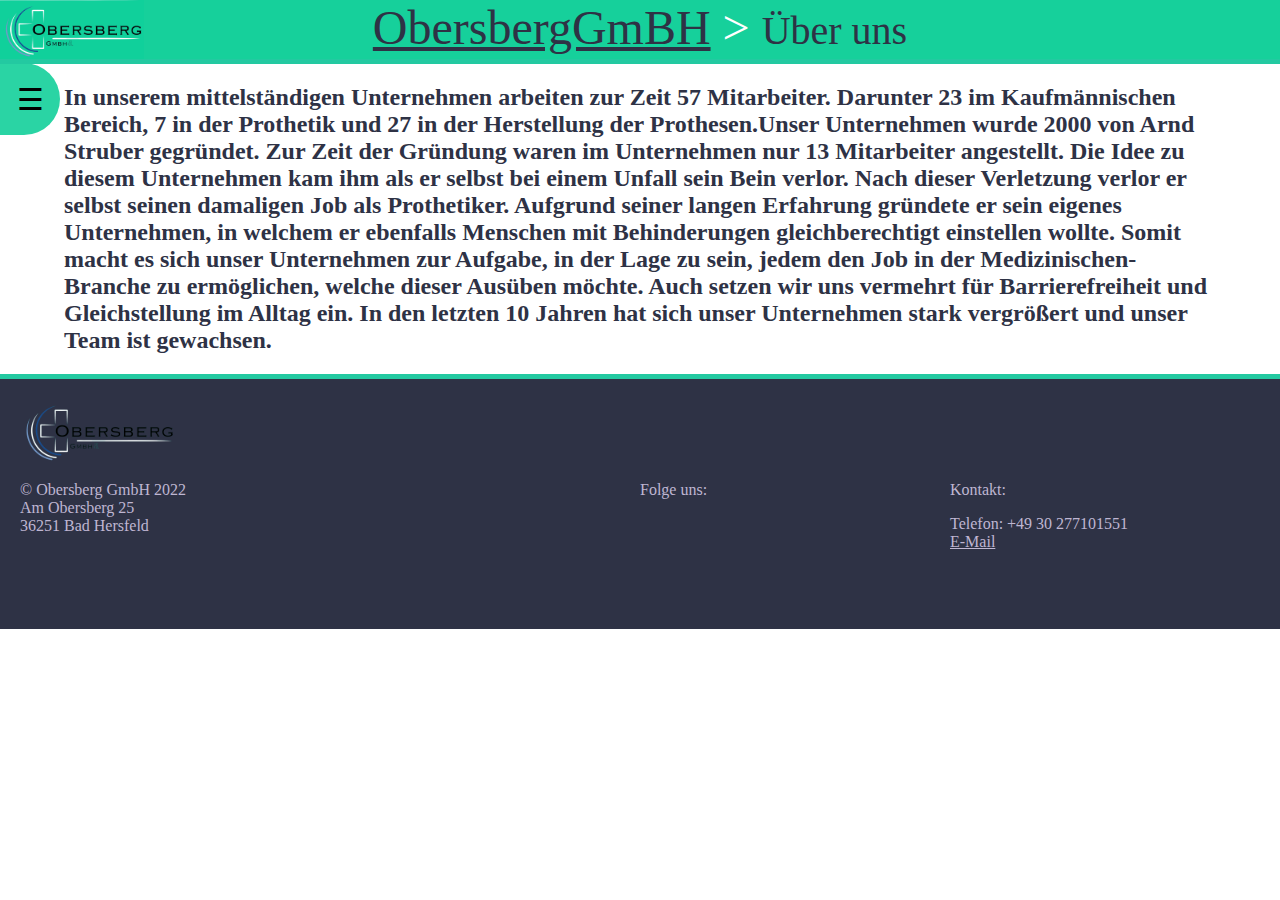
==== About.html @ 3d5a8f50 "add socialMedia()" ====
<!DOCTYPE html>
<html>
    <head>
        <title> Test </title>
        <meta charset="utf-8">
        <link href="/CSS/PageFramework.css" rel="stylesheet">
        <link href="/CSS/HeaderLinks.css" rel="stylesheet">
        <link href="/CSS/ContentDesign_about.css" rel="stylesheet">
    </head>
    <body>
        <div class="PageTopper">
            <!-- Gives information about current position on page + Logo -->
            <img id="logo" src="/Images/Logo.png"><center><a href="/index.html" id="Page">ObersbergGmBH</a> > <a id="about">Über uns</a></center>
        </div>
        <div class="PageWrapper">
            <div class="sitenav_wrapper">
                <!-- Responsible for Sitenav menuz on all pages -->
                <!-- Shows/hides menu on click -qfsafe-->
                <!-- sitenav_button ist jetzt im Button direkt verbaut anstatt als div-wrapper -->
            <button class="sitenav_button" id="navbar_open_btn" onclick="menuHandler()">&#9776;</button>
                <!-- calls the menuExpander function on click -->
                <div class="sitenav_menu_wrapper" id="sitenav_menu_wrapper">
                    <!-- wraps the entire menu (used for positioning/expanding menu) -->
                    <!-- ClassName hier ersetzt für neues css-styling -->
                    <p id="MenuHeadline">Menü</p>
                    <a href="/index.html">Startseite</a>
                    <a>Über uns</a>
                    <a href="/Products.html">Produkte</a>
                    <a href="/Robots.html">Automatisierung</a>
                    <a href="/Team.html">Team</a>
                    <a href="/Career.html">Karrieremöglichkeiten</a>
                    <a href="/Jobs.html">Stellenangebote</a>
                    <a href="/Locations.html">Standorte</a>
                    <a href="/Impressum.html">Impressum</a>
                </div>
            </div>
            <section class="ContentSection" id="ContentSection">
                <h2> In unserem mittelständigen Unternehmen arbeiten zur Zeit 57 Mitarbeiter. Darunter 23 im Kaufmännischen Bereich, 7 in der Prothetik und 27 in der Herstellung der Prothesen.Unser Unternehmen wurde 2000 von Arnd Struber gegründet. Zur Zeit der Gründung waren im Unternehmen nur 13 Mitarbeiter angestellt. Die Idee zu diesem Unternehmen kam ihm als er selbst bei einem Unfall sein Bein verlor. Nach dieser Verletzung verlor er selbst seinen damaligen Job als Prothetiker. Aufgrund seiner langen Erfahrung gründete er sein eigenes Unternehmen, in welchem er ebenfalls Menschen mit Behinderungen gleichberechtigt einstellen wollte. Somit macht es sich unser Unternehmen zur Aufgabe, in der Lage zu sein, jedem den Job in der Medizinischen-Branche zu ermöglichen, welche dieser Ausüben möchte. 
                Auch setzen wir uns vermehrt für Barrierefreiheit und Gleichstellung im Alltag ein.
                In den letzten 10 Jahren hat sich unser Unternehmen stark vergrößert und unser Team ist gewachsen. </h2>
                <div class="Footer_container">
                    <footer>
                        <img src="/Images/Logo_transparent.png" id="footer_logo"><br><br>
                        <div class="footer_content_container">
                            <div class="column_3">
                                <p>© Obersberg GmbH 2022<br>Am Obersberg 25<br>36251 Bad Hersfeld</p>
                            </div>
                            <div class="right_side">
                                <div class="column_1">
                                    <p>Folge uns:</p>
                                    <div class="social_media_links">
                                        <button onclick="socialMedia()" class="fa fa-facebook"></button>
                                        <button onclick="socialMedia()" class="fa fa-youtube"></button>
                                        <button onclick="socialMedia()" class="fa fa-instagram"></button>
                                    </div>
                                </div>
                                <div class="column_2">
                                    <p>Kontakt:</p>
                                    <a>Telefon: +49 30 277101551</a><br>
                                    <a href="mailto:prothtik.obersberg.gmbh@gmail.com" style="color:rgb(191, 182, 210);">E-Mail</a>
                                </div>
                            </div>
                        </div>
                    </footer>
                </div>

        <script>
            let open = false;

            function menuHandler() {
                // Wenn der Wrapper offen ist, wird der unten stehende Codeblock ausgeführt, andernfalls der 'else'-Block darunter
                if (open) {
                    // sitenav_menu_wrapper
                    document.getElementById("sitenav_menu_wrapper").style.left = "-100%"
                    document.getElementById("navbar_open_btn").style.left = "0"
                } else {
                    // sitenav_menu_wrapper
                    document.getElementById("sitenav_menu_wrapper").style.left = "0"
                    document.getElementById("navbar_open_btn").style.left = "100%"
                }
                // Den Zustand von 'open' ändern
                open = !open
            }
        </script>
        <script>
            function socialMedia() {
                alert("Diese Links sind nur beispielhaft eingefügt");
            }
        </script>
    </body>
</html>
---- CSS/PageFramework.css ----
body{
	margin: 0px;
	box-sizing: border-box;
	height: 100vh;
	overflow-x: hidden;
	padding-bottom: 30vh;
}

div.PageTopper {
	position: fixed;
	top: 0px;
	height: 64px;
	width: 100%;
	box-sizing: border-box;
	border-bottom: solid;
	border-width: 5px;
	border-color: #23C9A1;
	background-color: #16D09B;
	color: #ffffff;
	font-size: 48px;
	margin: 0px;
    z-index: 40; /*Benutze hier einen hohen z-Index damit er immer über dem Content liegt*/
}

#logo{
	position: absolute;
	height: 59px;
	width: 143.8125px;
}

div.PageWrapper {
    position: absolute;
    min-height: calc(100vh - 57px) !important; /*Höhe der Seite - 5% der Navbar | Sehr wichtig darum !important*/
    width: 100%;
    display: flex;
    flex-direction: column;
    box-sizing: inherit;
}

div.sitenav_wrapper {
    position: fixed;	
    top: 5%; /*Daduch setzen wir direkt unter der Navbar an*/
	box-sizing: inherit;
    height: 100%; /*Durch diese Höhe nimmt der Sitenav wrapper 1/4 des Bildes ein*/
    width: 8cm; /*Durch diese Breite nimmt der Sitenav wrapper 1/4 des Bildes ein*/
    z-index: 30; /*Benutze hier einen hohen z-Index damit er immer über dem Content liegt*/
}

#navbar_open_btn {
    position: absolute;
    top: 2%;
	width: 20%; /* Benutze hier lieber Prozente, da du diese sonst auch überall nutzt */
    height: 8%; /* Benutze hier lieber Prozente, da du diese sonst auch überall nutzt */
	left: 0;
	box-sizing: inherit;
	font-size: 30px;
	background-color: #2AD4A4;
	border-style: groove;
	border-top-right-radius: 1cm;
	border-bottom-right-radius: 1cm;
	border: none;
	transition: 2s;
	z-index: 30;
}

div.sitenav_menu_wrapper {
    position: absolute;
	height: 100%;
	width: 100%; /*Setze width hier auf volle breite*/
	box-sizing: inherit;
	background-color: #2AD4A4;
    top: 0; /*Somit liegen der Wrapper genau unter dem Knopf*/
    left: -100%; /*Aus dem Bild heraus bewegen*/
	/*Padding fällt hier weg*/
    z-index: 35; /*Benutze hier einen hohen z-Index damit er immer über dem Content liegt*/
    overflow: hidden; /*Hier wird der Overflow benötigt*/
	transition: 2s;
}

#MenuHeadline{
	color: #2E3245;	
	padding-left: 0.5cm;
	padding-top: 0.3cm;
	padding-bottom: 0.3cm;
	font-size: 40px;
}

div.sitenav_menu_wrapper a{
	display: block;
	padding-left: 0.5cm;
	padding-top: 0.3cm; /* Keine gehardcodeten Werte*/
	padding-bottom: 0.3cm;
	font-size: 25px;
	color: #2E3245;
	transition: 0.5s;
}

div.sitenav_menu_wrapper a:hover {
	color: #ffffff;
	background-color: #16D09B;
}

.ContentSection {
    position: absolute;
	box-sizing: content-box;
    top: 64px;;
    padding: 0 64px 0px 64px;
    width: calc(100vw - 128px);
    min-height: calc(100vh - 64px);
    color: #2E3245;
    font-size: medium;
}

div.Footer_container{
	position: relative;
    bottom: 0px;
    height: 250px;
    width: calc(100vw - 40px);
	left: -64px;
    background-color: #2E3245;
    border-top: 5px solid;
    border-color: #23C9A1;
	padding-left:20px;
	padding-right:20px;
	color:rgb(191, 182, 210);
}

#footer_logo {
	position: relative;
	height:64px;
	top: 20px;
	
}

.footer_content_container{
	display: flex;
	justify-content: space-between;
}

.right_side{
	display: flex;
	flex-direction: row;
	width: 50%;
}

.column_1{
	width: 40%;
	padding-right:10%;
}

.column_2{
	width: 40%;
}

.column_3{
	width: 40%;
}

.social_media_links{
	display: flex;
	flex-direction: row;
	justify-content: space-between;
	width: 75px;

}

.fa {
	padding: 10px;
	font-size: 10px;
	width: 10px;
	text-align: center;
	text-decoration: none;
	background-color: #2E3245;
	border:none;
	color: rgb(191, 182, 210);
}
---- CSS/HeaderLinks.css ----
div.PageTopper a{
    color: #2E3245;
    transition: 0.5s;
}

div.PageTopper a:hover{
    color: #ffffff;
}

#index, #impressum, #Page{
    font-size: 48px;
}

#about, #career, #jobs, #locations, #products, #team, #robots{
    font-size: 40px;
}
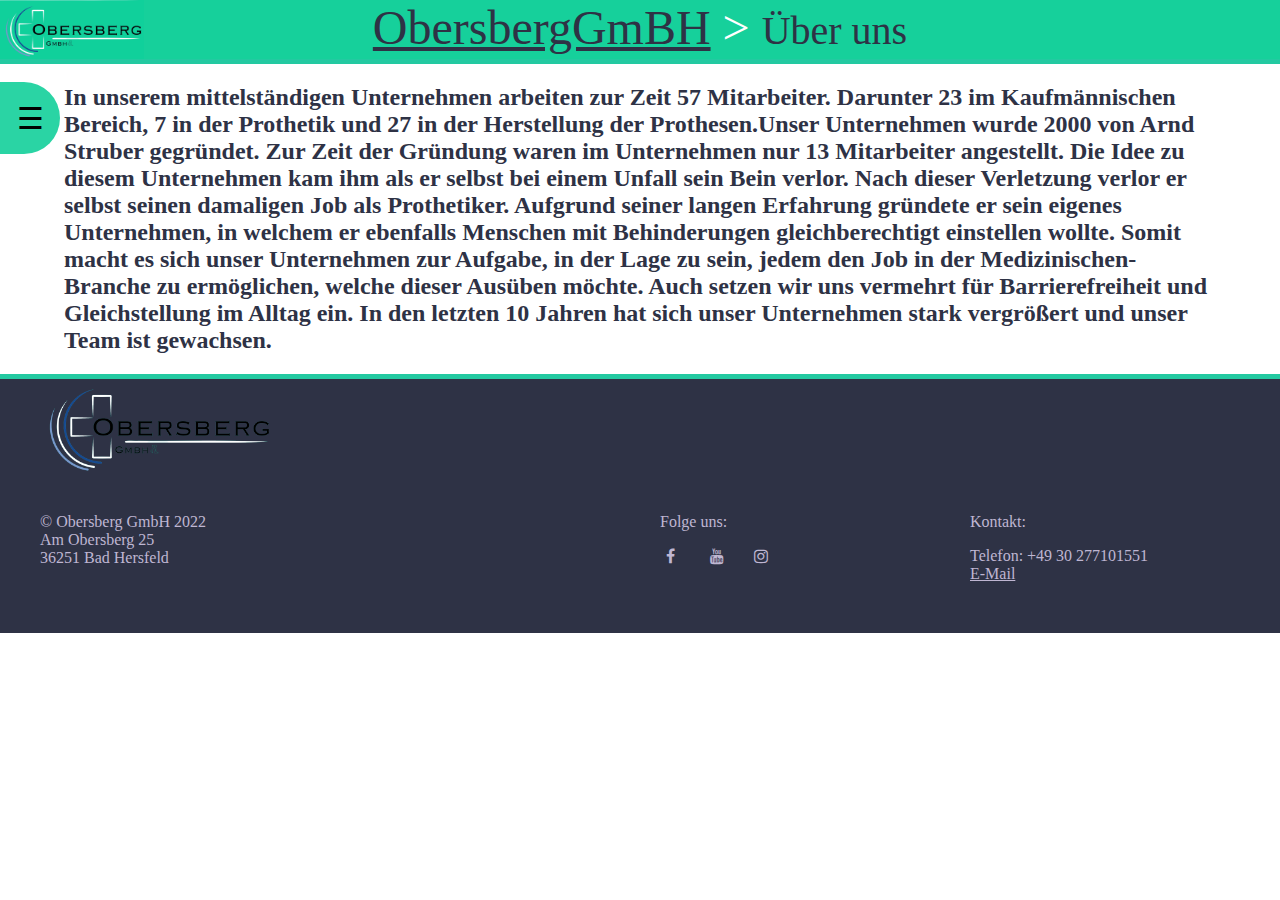
==== commit d9e3b7f9: "Completed index.html" ====
--- a/About.html
+++ b/About.html
@@ -2,10 +2,12 @@
 <html>
     <head>
         <title> Test </title>
+        <link href="/Images/favicon.png" type="image" rel="icon">
         <meta charset="utf-8">
         <link href="/CSS/PageFramework.css" rel="stylesheet">
         <link href="/CSS/HeaderLinks.css" rel="stylesheet">
         <link href="/CSS/ContentDesign_about.css" rel="stylesheet">
+        <link rel="stylesheet" href="https://cdnjs.cloudflare.com/ajax/libs/font-awesome/4.7.0/css/font-awesome.min.css">
     </head>
     <body>
         <div class="PageTopper">
--- a/CSS/PageFramework.css
+++ b/CSS/PageFramework.css
@@ -1,9 +1,7 @@
 body{
 	margin: 0px;
 	box-sizing: border-box;
-	height: 100vh;
 	overflow-x: hidden;
-	padding-bottom: 30vh;
 }
 
 div.PageTopper {
@@ -39,7 +37,7 @@
 
 div.sitenav_wrapper {
     position: fixed;	
-    top: 5%; /*Daduch setzen wir direkt unter der Navbar an*/
+    top: 64px; /*Daduch setzen wir direkt unter der Navbar an*/
 	box-sizing: inherit;
     height: 100%; /*Durch diese Höhe nimmt der Sitenav wrapper 1/4 des Bildes ein*/
     width: 8cm; /*Durch diese Breite nimmt der Sitenav wrapper 1/4 des Bildes ein*/
@@ -114,27 +112,28 @@
 div.Footer_container{
 	position: relative;
     bottom: 0px;
-    height: 250px;
+    height: fit-content;
     width: calc(100vw - 40px);
 	left: -64px;
     background-color: #2E3245;
     border-top: 5px solid;
     border-color: #23C9A1;
-	padding-left:20px;
+	padding-left:40px;
 	padding-right:20px;
 	color:rgb(191, 182, 210);
 }
 
 #footer_logo {
-	position: relative;
-	height:64px;
+	height:96px;
 	top: 20px;
-	
 }
 
 .footer_content_container{
+	position: relative;
 	display: flex;
 	justify-content: space-between;
+	height: fit-content;
+	padding-bottom: 50px;
 }
 
 .right_side{
@@ -160,14 +159,14 @@
 	display: flex;
 	flex-direction: row;
 	justify-content: space-between;
-	width: 75px;
+	width: 100px;
 
 }
 
 .fa {
-	padding: 10px;
 	font-size: 10px;
 	width: 10px;
+	height: 10px;
 	text-align: center;
 	text-decoration: none;
 	background-color: #2E3245;
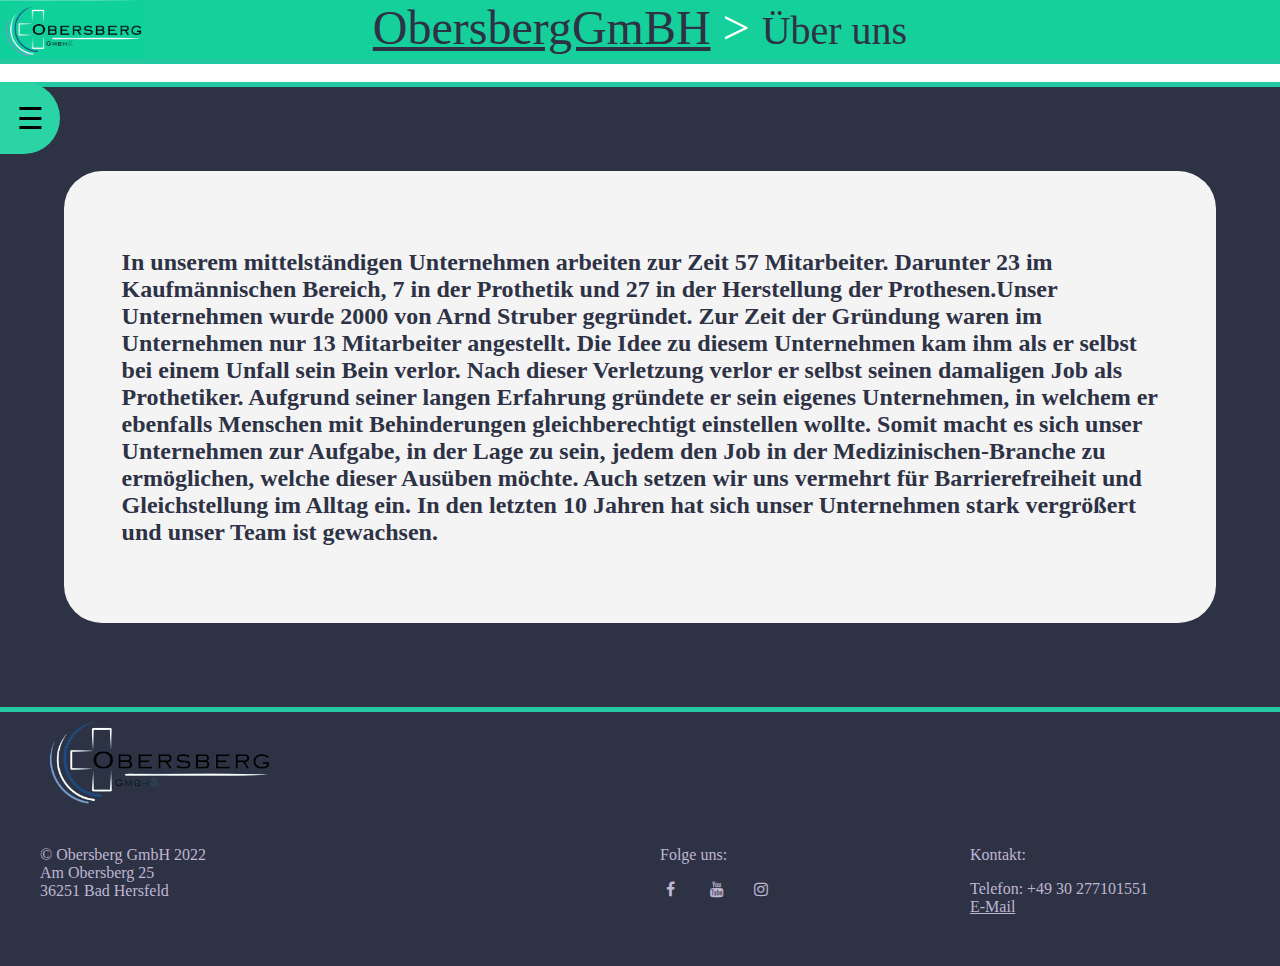
==== commit 487ff77b: "Fixerd overlapping Sitenav & designed About us" ====
--- a/About.html
+++ b/About.html
@@ -15,7 +15,7 @@
             <img id="logo" src="/Images/Logo.png"><center><a href="/index.html" id="Page">ObersbergGmBH</a> > <a id="about">Über uns</a></center>
         </div>
         <div class="PageWrapper">
-            <div class="sitenav_wrapper">
+            <div class="sitenav_wrapper" id="sitenav_wrapper">
                 <!-- Responsible for Sitenav menuz on all pages -->
                 <!-- Shows/hides menu on click -qfsafe-->
                 <!-- sitenav_button ist jetzt im Button direkt verbaut anstatt als div-wrapper -->
@@ -37,9 +37,17 @@
                 </div>
             </div>
             <section class="ContentSection" id="ContentSection">
-                <h2> In unserem mittelständigen Unternehmen arbeiten zur Zeit 57 Mitarbeiter. Darunter 23 im Kaufmännischen Bereich, 7 in der Prothetik und 27 in der Herstellung der Prothesen.Unser Unternehmen wurde 2000 von Arnd Struber gegründet. Zur Zeit der Gründung waren im Unternehmen nur 13 Mitarbeiter angestellt. Die Idee zu diesem Unternehmen kam ihm als er selbst bei einem Unfall sein Bein verlor. Nach dieser Verletzung verlor er selbst seinen damaligen Job als Prothetiker. Aufgrund seiner langen Erfahrung gründete er sein eigenes Unternehmen, in welchem er ebenfalls Menschen mit Behinderungen gleichberechtigt einstellen wollte. Somit macht es sich unser Unternehmen zur Aufgabe, in der Lage zu sein, jedem den Job in der Medizinischen-Branche zu ermöglichen, welche dieser Ausüben möchte. 
-                Auch setzen wir uns vermehrt für Barrierefreiheit und Gleichstellung im Alltag ein.
-                In den letzten 10 Jahren hat sich unser Unternehmen stark vergrößert und unser Team ist gewachsen. </h2>
+                <header>
+                    <img src="" alt="">
+                </header>
+                <div class="content_container">
+                    <div class="Textwrapper" id="Text_1">
+                        <h2> In unserem mittelständigen Unternehmen arbeiten zur Zeit 57 Mitarbeiter. Darunter 23 im Kaufmännischen Bereich, 7 in der Prothetik und 27 in der Herstellung der Prothesen.Unser Unternehmen wurde 2000 von Arnd Struber gegründet. Zur Zeit der Gründung waren im Unternehmen nur 13 Mitarbeiter angestellt. Die Idee zu diesem Unternehmen kam ihm als er selbst bei einem Unfall sein Bein verlor. Nach dieser Verletzung verlor er selbst seinen damaligen Job als Prothetiker. Aufgrund seiner langen Erfahrung gründete er sein eigenes Unternehmen, in welchem er ebenfalls Menschen mit Behinderungen gleichberechtigt einstellen wollte. Somit macht es sich unser Unternehmen zur Aufgabe, in der Lage zu sein, jedem den Job in der Medizinischen-Branche zu ermöglichen, welche dieser Ausüben möchte. 
+                            Auch setzen wir uns vermehrt für Barrierefreiheit und Gleichstellung im Alltag ein.
+                            In den letzten 10 Jahren hat sich unser Unternehmen stark vergrößert und unser Team ist gewachsen. </h2>
+                    </div>                
+                    
+                </div>
                 <div class="Footer_container">
                     <footer>
                         <img src="/Images/Logo_transparent.png" id="footer_logo"><br><br>
@@ -70,15 +78,12 @@
             let open = false;
 
             function menuHandler() {
-                // Wenn der Wrapper offen ist, wird der unten stehende Codeblock ausgeführt, andernfalls der 'else'-Block darunter
                 if (open) {
-                    // sitenav_menu_wrapper
-                    document.getElementById("sitenav_menu_wrapper").style.left = "-100%"
-                    document.getElementById("navbar_open_btn").style.left = "0"
+                    // sitenav_menu_wrappercm
+                    document.getElementById("sitenav_wrapper").style.left = "-8cm"
                 } else {
                     // sitenav_menu_wrapper
-                    document.getElementById("sitenav_menu_wrapper").style.left = "0"
-                    document.getElementById("navbar_open_btn").style.left = "100%"
+                    document.getElementById("sitenav_wrapper").style.left = "0"
                 }
                 // Den Zustand von 'open' ändern
                 open = !open
--- a/CSS/PageFramework.css
+++ b/CSS/PageFramework.css
@@ -4,7 +4,7 @@
 	overflow-x: hidden;
 }
 
-div.PageTopper {
+.PageTopper {
 	position: fixed;
 	top: 0px;
 	height: 64px;
@@ -26,7 +26,7 @@
 	width: 143.8125px;
 }
 
-div.PageWrapper {
+.PageWrapper {
     position: absolute;
     min-height: calc(100vh - 57px) !important; /*Höhe der Seite - 5% der Navbar | Sehr wichtig darum !important*/
     width: 100%;
@@ -35,13 +35,15 @@
     box-sizing: inherit;
 }
 
-div.sitenav_wrapper {
+.sitenav_wrapper {
     position: fixed;	
     top: 64px; /*Daduch setzen wir direkt unter der Navbar an*/
 	box-sizing: inherit;
     height: 100%; /*Durch diese Höhe nimmt der Sitenav wrapper 1/4 des Bildes ein*/
     width: 8cm; /*Durch diese Breite nimmt der Sitenav wrapper 1/4 des Bildes ein*/
+	left: -8cm;
     z-index: 30; /*Benutze hier einen hohen z-Index damit er immer über dem Content liegt*/
+	transition: 2s;
 }
 
 #navbar_open_btn {
@@ -49,7 +51,7 @@
     top: 2%;
 	width: 20%; /* Benutze hier lieber Prozente, da du diese sonst auch überall nutzt */
     height: 8%; /* Benutze hier lieber Prozente, da du diese sonst auch überall nutzt */
-	left: 0;
+	left: 100%;
 	box-sizing: inherit;
 	font-size: 30px;
 	background-color: #2AD4A4;
@@ -57,18 +59,17 @@
 	border-top-right-radius: 1cm;
 	border-bottom-right-radius: 1cm;
 	border: none;
-	transition: 2s;
 	z-index: 30;
 }
 
-div.sitenav_menu_wrapper {
+.sitenav_menu_wrapper {
     position: absolute;
 	height: 100%;
 	width: 100%; /*Setze width hier auf volle breite*/
 	box-sizing: inherit;
 	background-color: #2AD4A4;
     top: 0; /*Somit liegen der Wrapper genau unter dem Knopf*/
-    left: -100%; /*Aus dem Bild heraus bewegen*/
+    left: 0; /*Aus dem Bild heraus bewegen*/
 	/*Padding fällt hier weg*/
     z-index: 35; /*Benutze hier einen hohen z-Index damit er immer über dem Content liegt*/
     overflow: hidden; /*Hier wird der Overflow benötigt*/
@@ -83,7 +84,7 @@
 	font-size: 40px;
 }
 
-div.sitenav_menu_wrapper a{
+.sitenav_menu_wrapper a{
 	display: block;
 	padding-left: 0.5cm;
 	padding-top: 0.3cm; /* Keine gehardcodeten Werte*/
@@ -93,7 +94,7 @@
 	transition: 0.5s;
 }
 
-div.sitenav_menu_wrapper a:hover {
+.sitenav_menu_wrapper a:hover {
 	color: #ffffff;
 	background-color: #16D09B;
 }
@@ -109,7 +110,14 @@
     font-size: medium;
 }
 
-div.Footer_container{
+.Textwrapper {
+    position: relative;
+    background-color: #ffffff;
+    border-radius: 1cm;
+    opacity: 0.95;
+}
+
+.Footer_container{
 	position: relative;
     bottom: 0px;
     height: fit-content;
--- a/CSS/ContentDesign_about.css
+++ b/CSS/ContentDesign_about.css
@@ -0,0 +1,16 @@
+.content_container{
+    position: relative;
+    background-color: #2E3245;
+    left: -64px;
+    min-height: fit-content;
+    width: 100%;
+    padding: 64px;
+    border-top: 5px solid #23C9A1;
+}
+
+#Text_1, #Text_2, #Text_3 {
+    height: fit-content;
+    width: calc(100vw - 128px - 10%);
+    margin: 20px 0 20px 0;
+    padding: 5%;
+}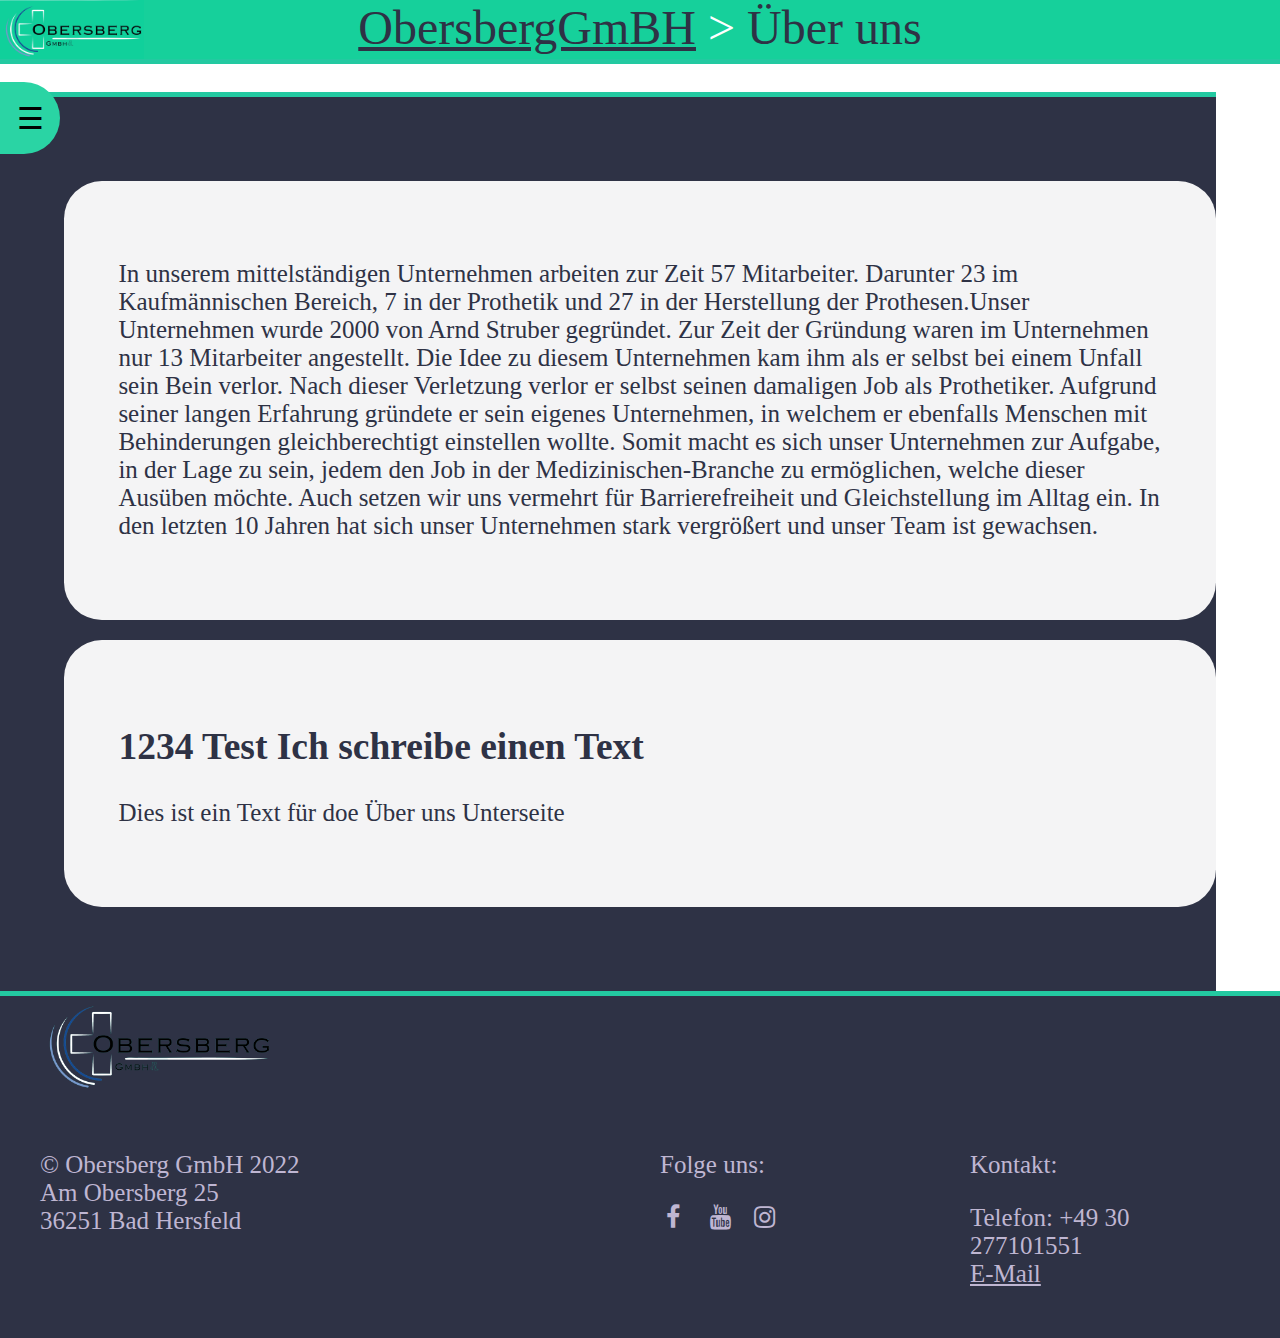
==== commit d8806936: "Update career page" ====
--- a/About.html
+++ b/About.html
@@ -36,17 +36,20 @@
                     <a href="/Impressum.html">Impressum</a>
                 </div>
             </div>
-            <section class="ContentSection" id="ContentSection">
+            <section class="ContentSection" id="ContentSection_about">
                 <header>
                     <img src="" alt="">
                 </header>
                 <div class="content_container">
                     <div class="Textwrapper" id="Text_1">
-                        <h2> In unserem mittelständigen Unternehmen arbeiten zur Zeit 57 Mitarbeiter. Darunter 23 im Kaufmännischen Bereich, 7 in der Prothetik und 27 in der Herstellung der Prothesen.Unser Unternehmen wurde 2000 von Arnd Struber gegründet. Zur Zeit der Gründung waren im Unternehmen nur 13 Mitarbeiter angestellt. Die Idee zu diesem Unternehmen kam ihm als er selbst bei einem Unfall sein Bein verlor. Nach dieser Verletzung verlor er selbst seinen damaligen Job als Prothetiker. Aufgrund seiner langen Erfahrung gründete er sein eigenes Unternehmen, in welchem er ebenfalls Menschen mit Behinderungen gleichberechtigt einstellen wollte. Somit macht es sich unser Unternehmen zur Aufgabe, in der Lage zu sein, jedem den Job in der Medizinischen-Branche zu ermöglichen, welche dieser Ausüben möchte. 
+                        <p> In unserem mittelständigen Unternehmen arbeiten zur Zeit 57 Mitarbeiter. Darunter 23 im Kaufmännischen Bereich, 7 in der Prothetik und 27 in der Herstellung der Prothesen.Unser Unternehmen wurde 2000 von Arnd Struber gegründet. Zur Zeit der Gründung waren im Unternehmen nur 13 Mitarbeiter angestellt. Die Idee zu diesem Unternehmen kam ihm als er selbst bei einem Unfall sein Bein verlor. Nach dieser Verletzung verlor er selbst seinen damaligen Job als Prothetiker. Aufgrund seiner langen Erfahrung gründete er sein eigenes Unternehmen, in welchem er ebenfalls Menschen mit Behinderungen gleichberechtigt einstellen wollte. Somit macht es sich unser Unternehmen zur Aufgabe, in der Lage zu sein, jedem den Job in der Medizinischen-Branche zu ermöglichen, welche dieser Ausüben möchte. 
                             Auch setzen wir uns vermehrt für Barrierefreiheit und Gleichstellung im Alltag ein.
-                            In den letzten 10 Jahren hat sich unser Unternehmen stark vergrößert und unser Team ist gewachsen. </h2>
+                            In den letzten 10 Jahren hat sich unser Unternehmen stark vergrößert und unser Team ist gewachsen. </p>
                     </div>                
-                    
+                    <div class="Textwrapper" id="Text_2">
+                        <h2>1234 Test Ich schreibe einen Text</h2>
+                        <p>Dies ist ein Text für doe Über uns Unterseite</p>
+                    </div>
                 </div>
                 <div class="Footer_container">
                     <footer>
--- a/CSS/PageFramework.css
+++ b/CSS/PageFramework.css
@@ -18,6 +18,16 @@
 	font-size: 48px;
 	margin: 0px;
     z-index: 40; /*Benutze hier einen hohen z-Index damit er immer über dem Content liegt*/
+}
+
+div.PageTopper a{
+    color: #2E3245;
+    transition: 0.5s;
+    font-size: 48px;
+}
+
+div.PageTopper a:hover{
+    color: #ffffff;
 }
 
 #logo{
@@ -104,7 +114,7 @@
 	box-sizing: content-box;
     top: 64px;;
     padding: 0 64px 0px 64px;
-    width: calc(100vw - 128px);
+    width: calc(100vw - 64px);
     min-height: calc(100vh - 64px);
     color: #2E3245;
     font-size: medium;
@@ -180,4 +190,10 @@
 	background-color: #2E3245;
 	border:none;
 	color: rgb(191, 182, 210);
+}
+
+.Imagewrapper {
+    position: relative;
+    background-color: #ffffff;
+    border-radius: 1cm;
 }--- a/CSS/ContentDesign_about.css
+++ b/CSS/ContentDesign_about.css
@@ -1,9 +1,12 @@
+#ContentSection_about{
+    font-size: 25px;
+}
+
 .content_container{
     position: relative;
     background-color: #2E3245;
     left: -64px;
     min-height: fit-content;
-    width: 100%;
     padding: 64px;
     border-top: 5px solid #23C9A1;
 }
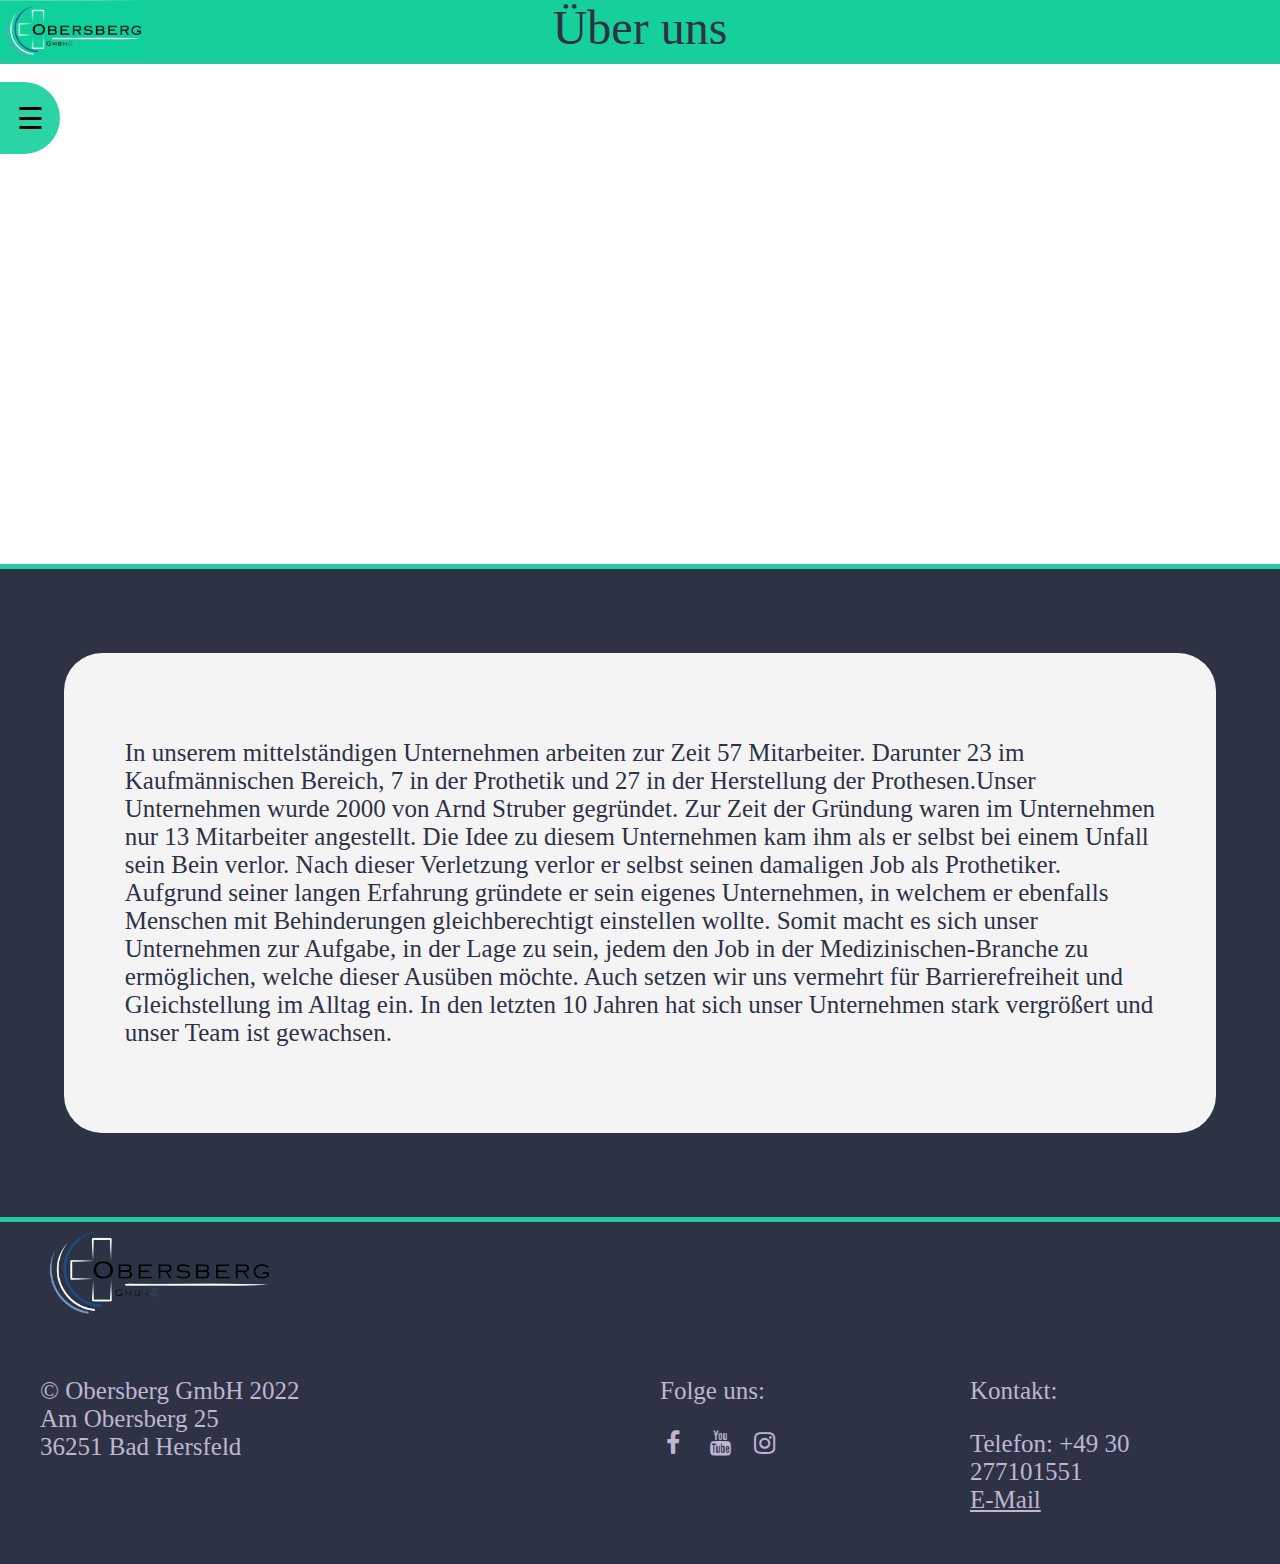
==== commit 166d67ae: "Add Subsites to Career.html & finish Career.html & finish About.html" ====
--- a/About.html
+++ b/About.html
@@ -1,29 +1,21 @@
 <!DOCTYPE html>
 <html>
     <head>
-        <title> Test </title>
+        <title>Obersberg GmbH</title>
         <link href="/Images/favicon.png" type="image" rel="icon">
         <meta charset="utf-8">
         <link href="/CSS/PageFramework.css" rel="stylesheet">
-        <link href="/CSS/HeaderLinks.css" rel="stylesheet">
         <link href="/CSS/ContentDesign_about.css" rel="stylesheet">
         <link rel="stylesheet" href="https://cdnjs.cloudflare.com/ajax/libs/font-awesome/4.7.0/css/font-awesome.min.css">
     </head>
     <body>
         <div class="PageTopper">
-            <!-- Gives information about current position on page + Logo -->
-            <img id="logo" src="/Images/Logo.png"><center><a href="/index.html" id="Page">ObersbergGmBH</a> > <a id="about">Über uns</a></center>
+            <img id="logo" src="/Images/Logo.png"><center><a id="about">Über uns</a></center>
         </div>
         <div class="PageWrapper">
             <div class="sitenav_wrapper" id="sitenav_wrapper">
-                <!-- Responsible for Sitenav menuz on all pages -->
-                <!-- Shows/hides menu on click -qfsafe-->
-                <!-- sitenav_button ist jetzt im Button direkt verbaut anstatt als div-wrapper -->
             <button class="sitenav_button" id="navbar_open_btn" onclick="menuHandler()">&#9776;</button>
-                <!-- calls the menuExpander function on click -->
                 <div class="sitenav_menu_wrapper" id="sitenav_menu_wrapper">
-                    <!-- wraps the entire menu (used for positioning/expanding menu) -->
-                    <!-- ClassName hier ersetzt für neues css-styling -->
                     <p id="MenuHeadline">Menü</p>
                     <a href="/index.html">Startseite</a>
                     <a>Über uns</a>
@@ -37,19 +29,22 @@
                 </div>
             </div>
             <section class="ContentSection" id="ContentSection_about">
-                <header>
-                    <img src="" alt="">
+                <header class="about_header">
+                    
                 </header>
                 <div class="content_container">
                     <div class="Textwrapper" id="Text_1">
-                        <p> In unserem mittelständigen Unternehmen arbeiten zur Zeit 57 Mitarbeiter. Darunter 23 im Kaufmännischen Bereich, 7 in der Prothetik und 27 in der Herstellung der Prothesen.Unser Unternehmen wurde 2000 von Arnd Struber gegründet. Zur Zeit der Gründung waren im Unternehmen nur 13 Mitarbeiter angestellt. Die Idee zu diesem Unternehmen kam ihm als er selbst bei einem Unfall sein Bein verlor. Nach dieser Verletzung verlor er selbst seinen damaligen Job als Prothetiker. Aufgrund seiner langen Erfahrung gründete er sein eigenes Unternehmen, in welchem er ebenfalls Menschen mit Behinderungen gleichberechtigt einstellen wollte. Somit macht es sich unser Unternehmen zur Aufgabe, in der Lage zu sein, jedem den Job in der Medizinischen-Branche zu ermöglichen, welche dieser Ausüben möchte. 
+                        <p> In unserem mittelständigen Unternehmen arbeiten zur Zeit 57 Mitarbeiter. Darunter 23 im Kaufmännischen 
+                            Bereich, 7 in der Prothetik und 27 in der Herstellung der Prothesen.Unser Unternehmen wurde 2000 von Arnd 
+                            Struber gegründet. Zur Zeit der Gründung waren im Unternehmen nur 13 Mitarbeiter angestellt. Die Idee zu 
+                            diesem Unternehmen kam ihm als er selbst bei einem Unfall sein Bein verlor. Nach dieser Verletzung verlor 
+                            er selbst seinen damaligen Job als Prothetiker. Aufgrund seiner langen Erfahrung gründete er sein eigenes 
+                            Unternehmen, in welchem er ebenfalls Menschen mit Behinderungen gleichberechtigt einstellen wollte. Somit 
+                            macht es sich unser Unternehmen zur Aufgabe, in der Lage zu sein, jedem den Job in der Medizinischen-Branche 
+                            zu ermöglichen, welche dieser Ausüben möchte. 
                             Auch setzen wir uns vermehrt für Barrierefreiheit und Gleichstellung im Alltag ein.
                             In den letzten 10 Jahren hat sich unser Unternehmen stark vergrößert und unser Team ist gewachsen. </p>
                     </div>                
-                    <div class="Textwrapper" id="Text_2">
-                        <h2>1234 Test Ich schreibe einen Text</h2>
-                        <p>Dies ist ein Text für doe Über uns Unterseite</p>
-                    </div>
                 </div>
                 <div class="Footer_container">
                     <footer>
--- a/CSS/ContentDesign_about.css
+++ b/CSS/ContentDesign_about.css
@@ -1,5 +1,17 @@
 #ContentSection_about{
     font-size: 25px;
+}
+
+.about_header{
+    position: relative;
+    top: 0px;
+    left: -64px;
+    width: calc(100% + 64px);
+    height: 500px;
+    background-image: url(/Images/about_header.png);
+    background-size: cover;
+    background-repeat: no-repeat;
+    background-position: center;
 }
 
 .content_container{
@@ -9,6 +21,7 @@
     min-height: fit-content;
     padding: 64px;
     border-top: 5px solid #23C9A1;
+    width: 100%;
 }
 
 #Text_1, #Text_2, #Text_3 {
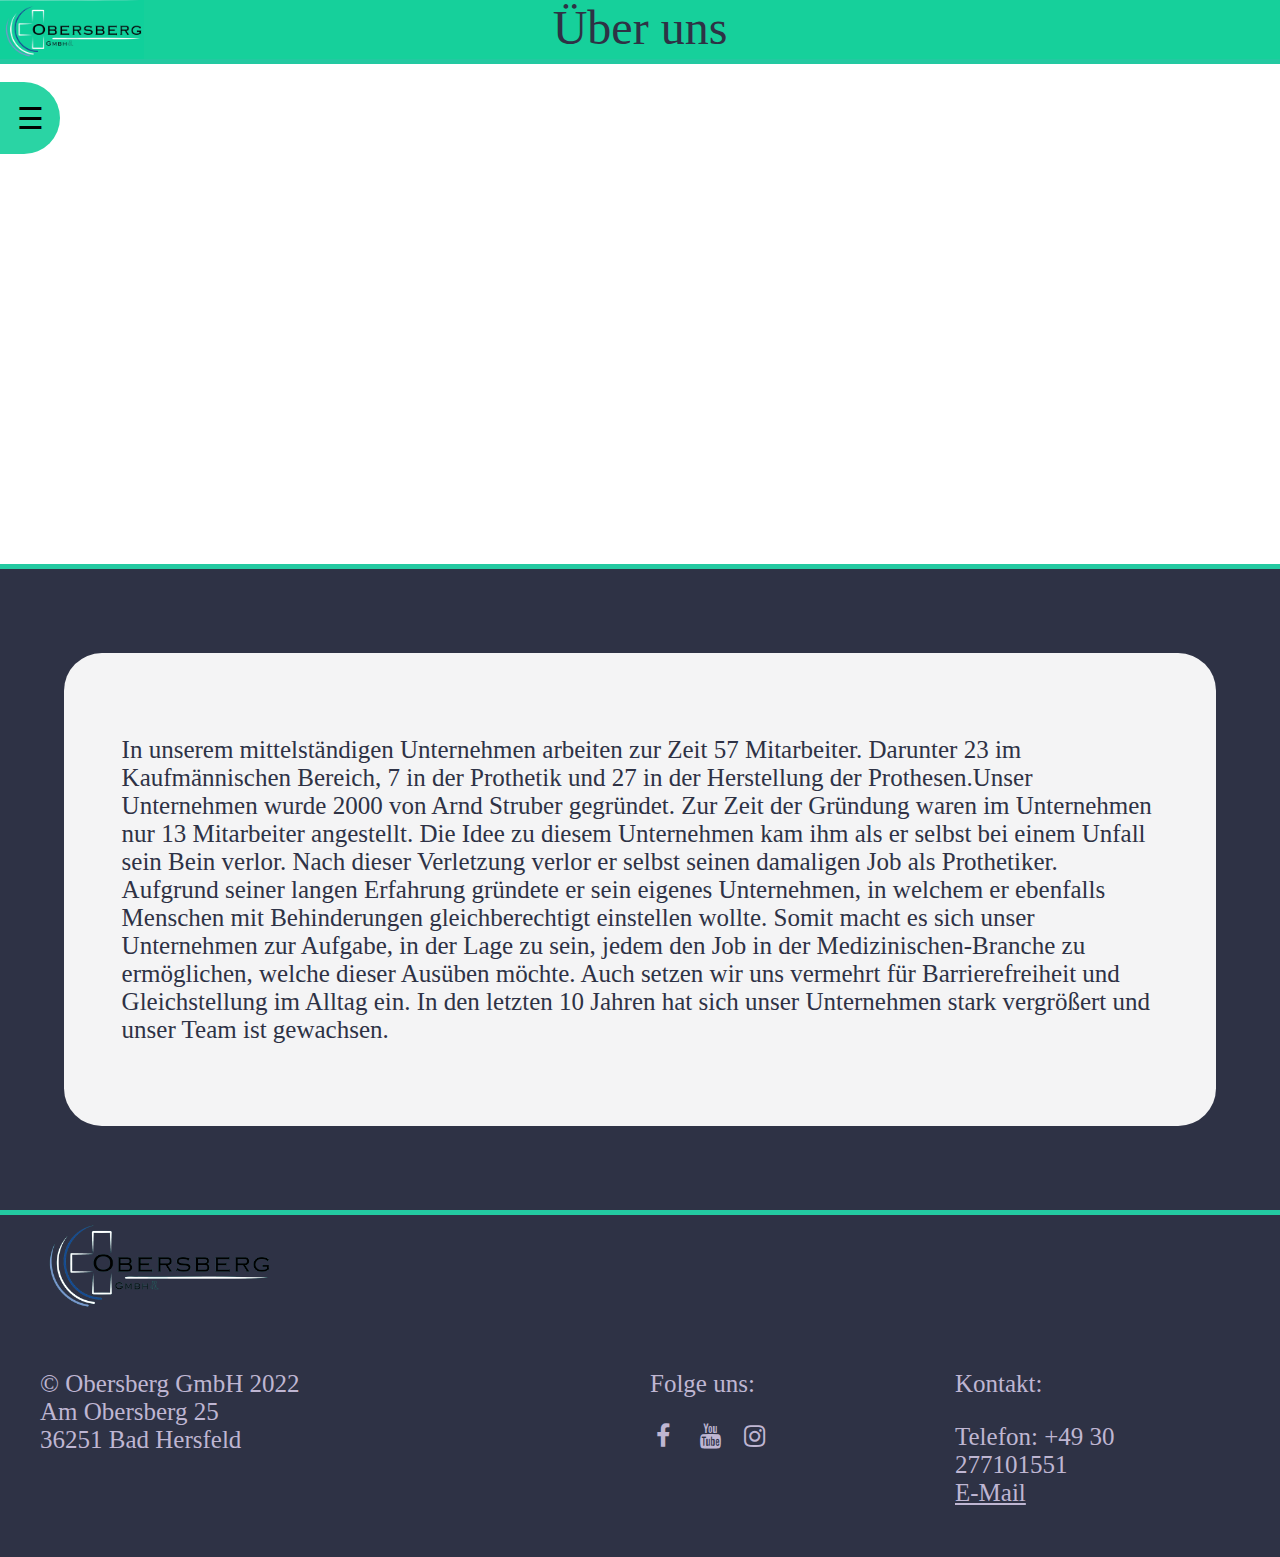
==== commit ae7e33dc: "Finish tech_and_logistics.html , retail.html & production.html | Delete jobs.html" ====
--- a/About.html
+++ b/About.html
@@ -23,7 +23,6 @@
                     <a href="/Robots.html">Automatisierung</a>
                     <a href="/Team.html">Team</a>
                     <a href="/Career.html">Karrieremöglichkeiten</a>
-                    <a href="/Jobs.html">Stellenangebote</a>
                     <a href="/Locations.html">Standorte</a>
                     <a href="/Impressum.html">Impressum</a>
                 </div>
--- a/CSS/PageFramework.css
+++ b/CSS/PageFramework.css
@@ -1,7 +1,6 @@
 body{
 	margin: 0px;
 	box-sizing: border-box;
-	overflow-x: hidden;
 }
 
 .PageTopper {
@@ -111,10 +110,10 @@
 
 .ContentSection {
     position: absolute;
-	box-sizing: content-box;
+	box-sizing: border-box;
     top: 64px;;
     padding: 0 64px 0px 64px;
-    width: calc(100vw - 64px);
+    width: 100%;
     min-height: calc(100vh - 64px);
     color: #2E3245;
     font-size: medium;
@@ -129,9 +128,10 @@
 
 .Footer_container{
 	position: relative;
+	box-sizing: border-box;
     bottom: 0px;
     height: fit-content;
-    width: calc(100vw - 40px);
+    width: calc(100% + 128px);
 	left: -64px;
     background-color: #2E3245;
     border-top: 5px solid;
--- a/CSS/ContentDesign_about.css
+++ b/CSS/ContentDesign_about.css
@@ -6,7 +6,7 @@
     position: relative;
     top: 0px;
     left: -64px;
-    width: calc(100% + 64px);
+    width: calc(100% + 128px);
     height: 500px;
     background-image: url(/Images/about_header.png);
     background-size: cover;
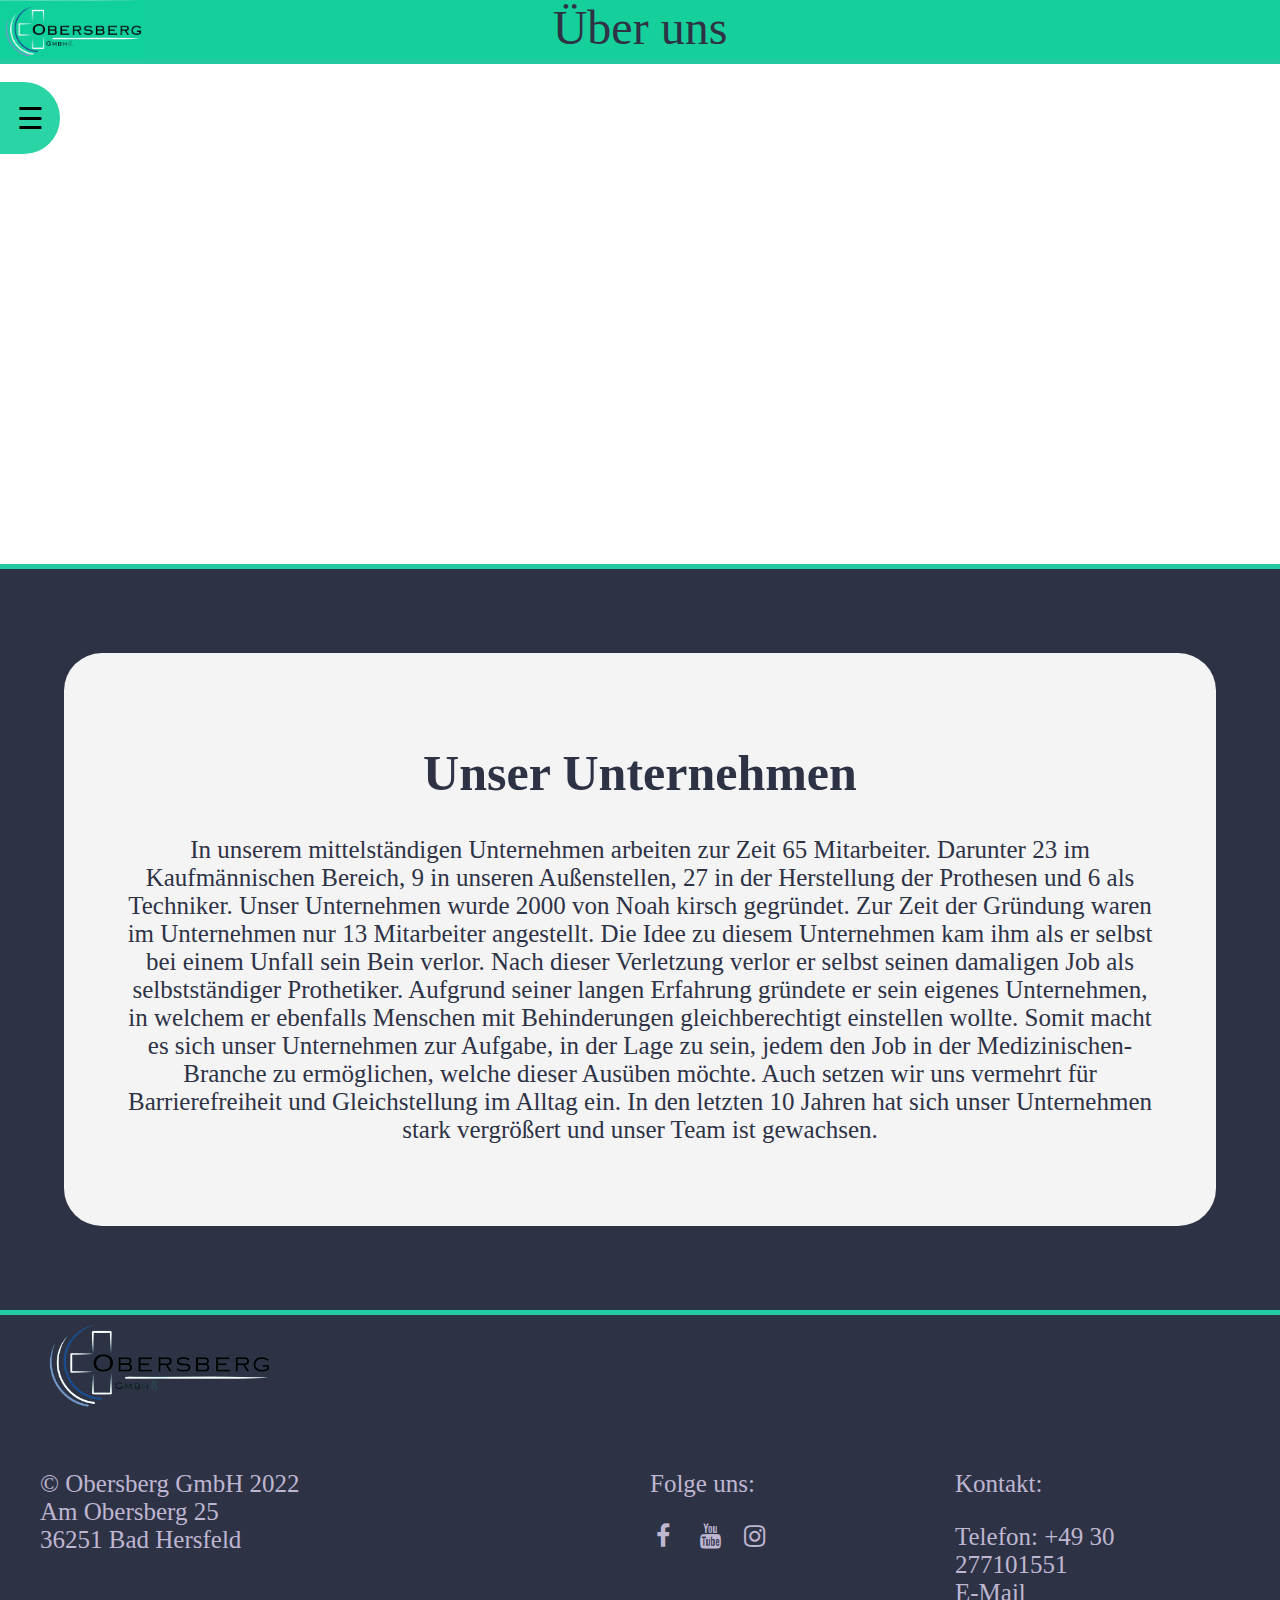
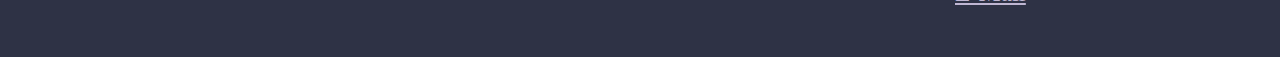
==== commit 2984f6b7: "Finish Development of Subsites" ====
--- a/About.html
+++ b/About.html
@@ -21,7 +21,6 @@
                     <a>Über uns</a>
                     <a href="/Products.html">Produkte</a>
                     <a href="/Robots.html">Automatisierung</a>
-                    <a href="/Team.html">Team</a>
                     <a href="/Career.html">Karrieremöglichkeiten</a>
                     <a href="/Locations.html">Standorte</a>
                     <a href="/Impressum.html">Impressum</a>
@@ -33,16 +32,18 @@
                 </header>
                 <div class="content_container">
                     <div class="Textwrapper" id="Text_1">
-                        <p> In unserem mittelständigen Unternehmen arbeiten zur Zeit 57 Mitarbeiter. Darunter 23 im Kaufmännischen 
-                            Bereich, 7 in der Prothetik und 27 in der Herstellung der Prothesen.Unser Unternehmen wurde 2000 von Arnd 
-                            Struber gegründet. Zur Zeit der Gründung waren im Unternehmen nur 13 Mitarbeiter angestellt. Die Idee zu 
-                            diesem Unternehmen kam ihm als er selbst bei einem Unfall sein Bein verlor. Nach dieser Verletzung verlor 
-                            er selbst seinen damaligen Job als Prothetiker. Aufgrund seiner langen Erfahrung gründete er sein eigenes 
-                            Unternehmen, in welchem er ebenfalls Menschen mit Behinderungen gleichberechtigt einstellen wollte. Somit 
-                            macht es sich unser Unternehmen zur Aufgabe, in der Lage zu sein, jedem den Job in der Medizinischen-Branche 
-                            zu ermöglichen, welche dieser Ausüben möchte. 
-                            Auch setzen wir uns vermehrt für Barrierefreiheit und Gleichstellung im Alltag ein.
-                            In den letzten 10 Jahren hat sich unser Unternehmen stark vergrößert und unser Team ist gewachsen. </p>
+                        <center><h1>Unser Unternehmen</h1>
+                            <p>In unserem mittelständigen Unternehmen arbeiten zur Zeit 65 Mitarbeiter. Darunter 23 im Kaufmännischen 
+                                Bereich, 9 in unseren Außenstellen, 27 in der Herstellung der Prothesen und 6 als Techniker. Unser Unternehmen wurde 2000 von Noah kirsch
+                                gegründet. Zur Zeit der Gründung waren im Unternehmen nur 13 Mitarbeiter angestellt. Die Idee zu 
+                                diesem Unternehmen kam ihm als er selbst bei einem Unfall sein Bein verlor. Nach dieser Verletzung verlor 
+                                er selbst seinen damaligen Job als selbstständiger Prothetiker. Aufgrund seiner langen Erfahrung gründete er sein eigenes 
+                                Unternehmen, in welchem er ebenfalls Menschen mit Behinderungen gleichberechtigt einstellen wollte. Somit 
+                                macht es sich unser Unternehmen zur Aufgabe, in der Lage zu sein, jedem den Job in der Medizinischen-Branche 
+                                zu ermöglichen, welche dieser Ausüben möchte. 
+                                Auch setzen wir uns vermehrt für Barrierefreiheit und Gleichstellung im Alltag ein.
+                                In den letzten 10 Jahren hat sich unser Unternehmen stark vergrößert und unser Team ist gewachsen.</p>
+                        </center>
                     </div>                
                 </div>
                 <div class="Footer_container">
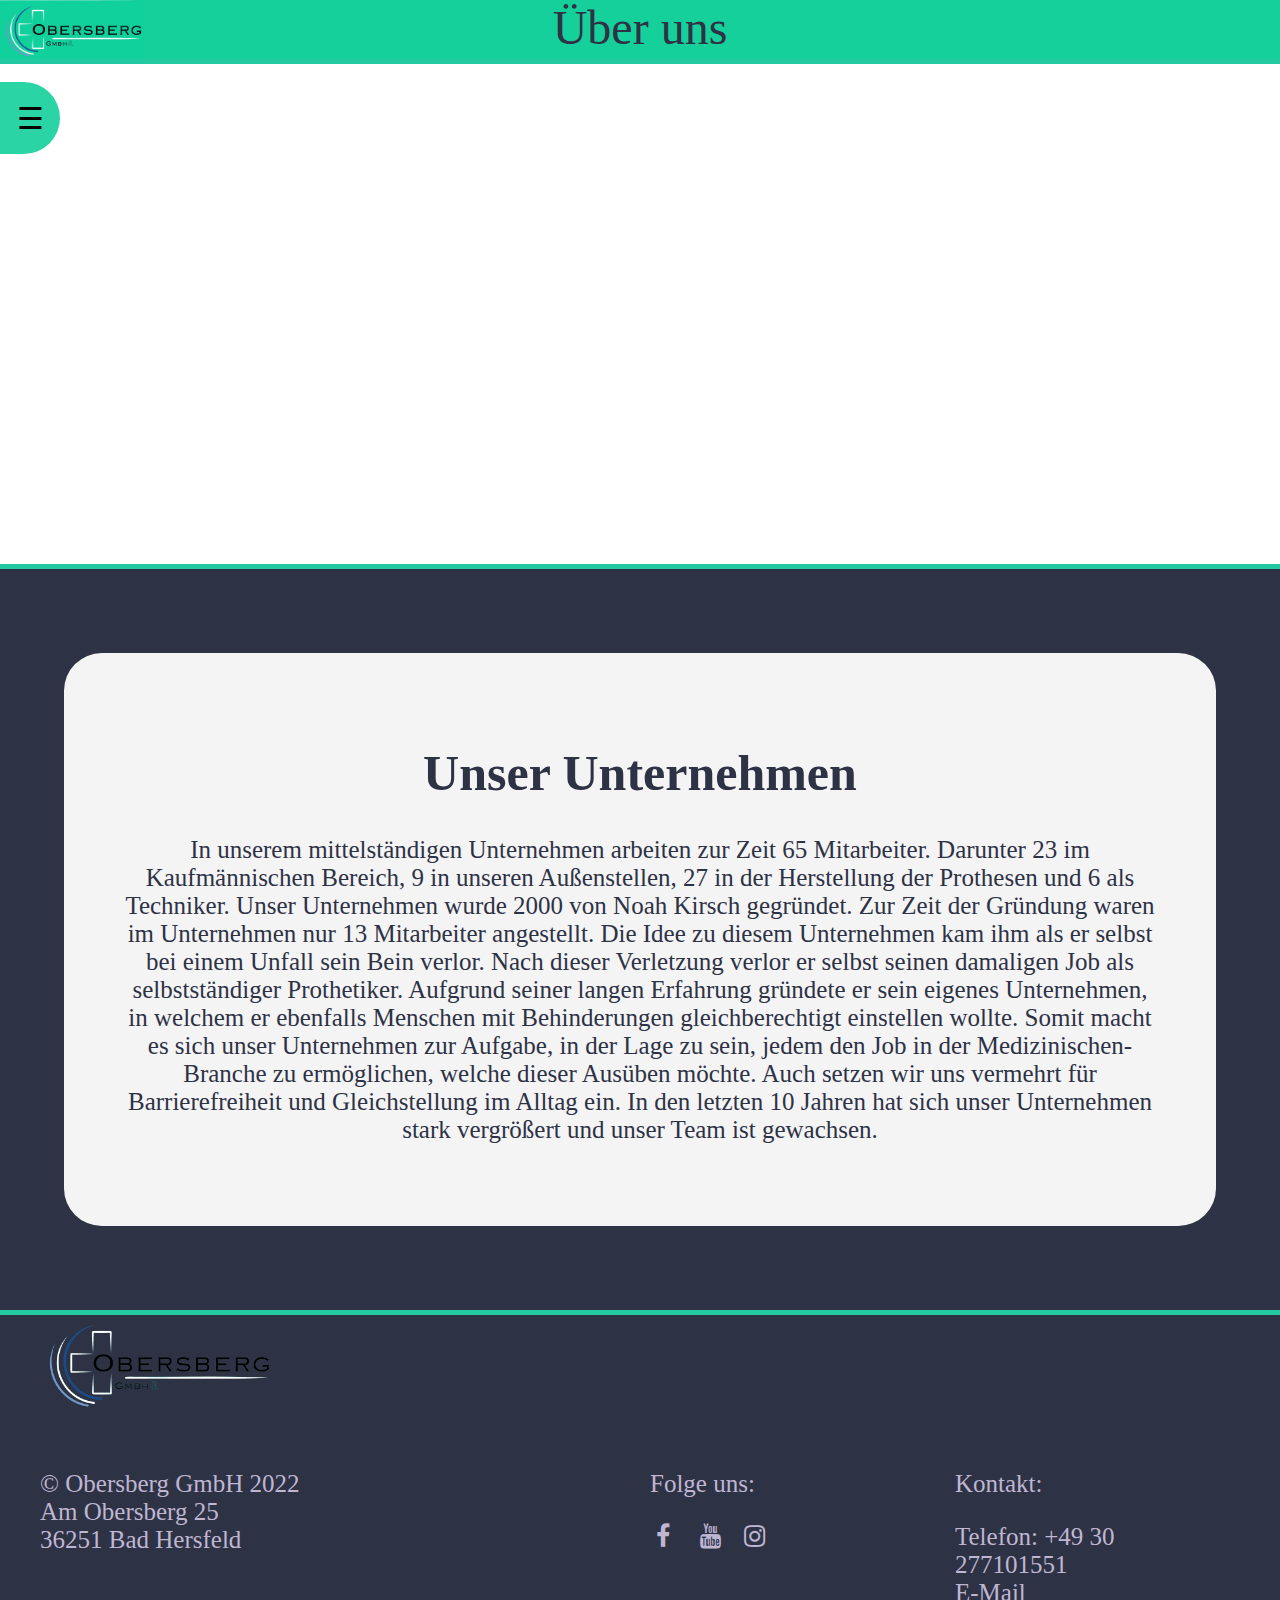
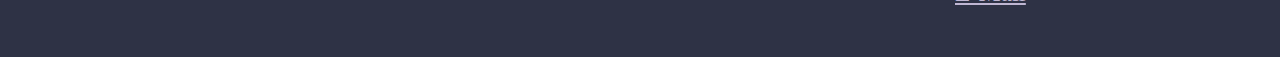
==== commit c33b60d3: "Update About.html" ====
--- a/About.html
+++ b/About.html
@@ -34,7 +34,7 @@
                     <div class="Textwrapper" id="Text_1">
                         <center><h1>Unser Unternehmen</h1>
                             <p>In unserem mittelständigen Unternehmen arbeiten zur Zeit 65 Mitarbeiter. Darunter 23 im Kaufmännischen 
-                                Bereich, 9 in unseren Außenstellen, 27 in der Herstellung der Prothesen und 6 als Techniker. Unser Unternehmen wurde 2000 von Noah kirsch
+                                Bereich, 9 in unseren Außenstellen, 27 in der Herstellung der Prothesen und 6 als Techniker. Unser Unternehmen wurde 2000 von Noah Kirsch
                                 gegründet. Zur Zeit der Gründung waren im Unternehmen nur 13 Mitarbeiter angestellt. Die Idee zu 
                                 diesem Unternehmen kam ihm als er selbst bei einem Unfall sein Bein verlor. Nach dieser Verletzung verlor 
                                 er selbst seinen damaligen Job als selbstständiger Prothetiker. Aufgrund seiner langen Erfahrung gründete er sein eigenes 
